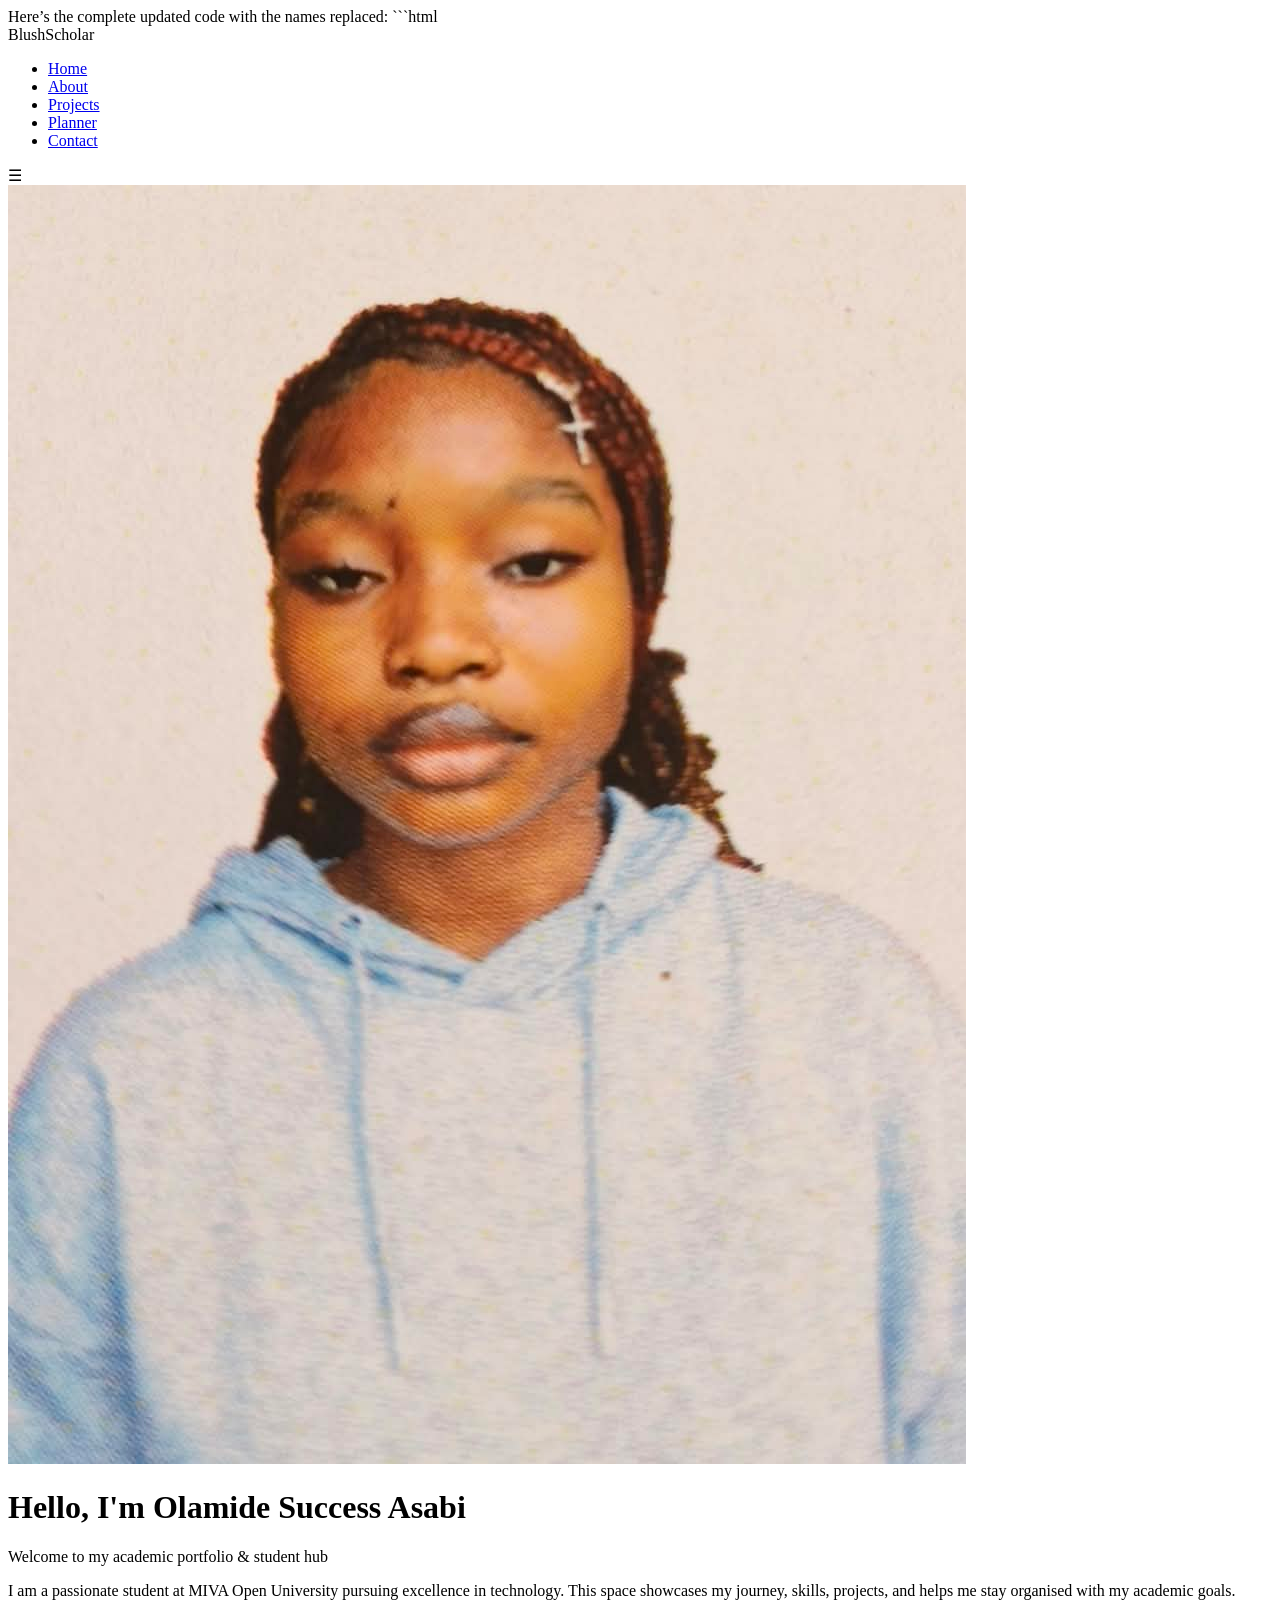
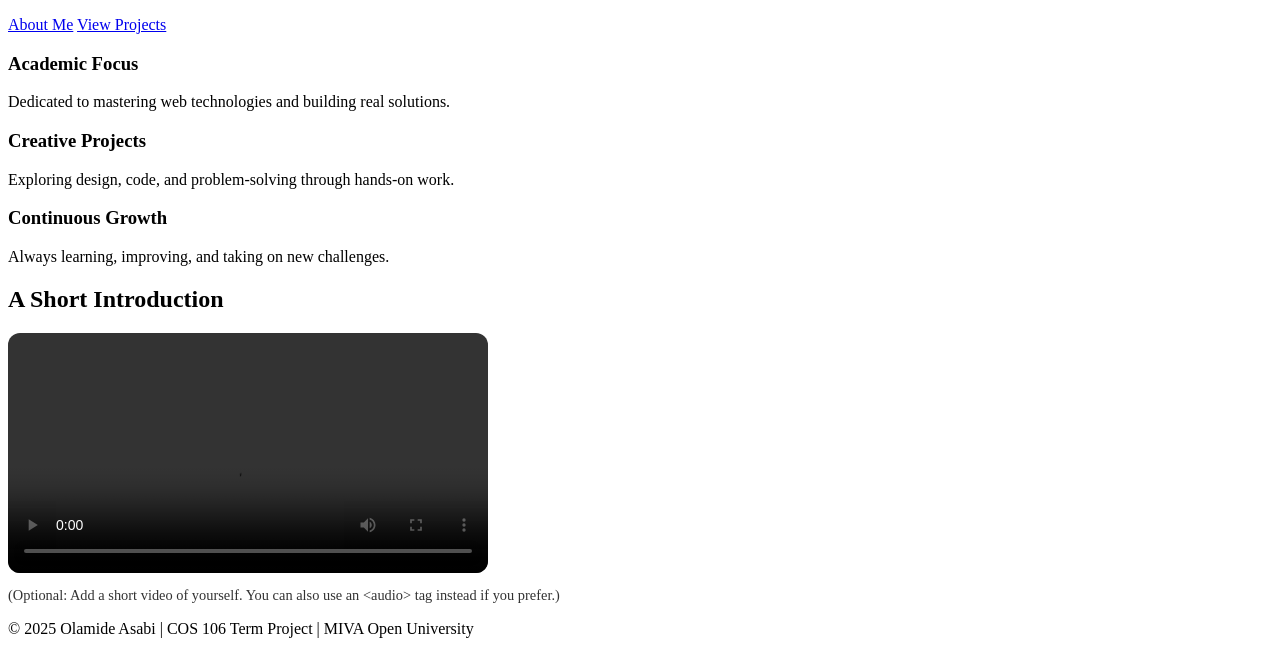
==== index.html @ ef684c94 "Add student profile photograph" ====
<!DOCTYPE html>
Here’s the complete updated code with the names replaced:

```html
<!DOCTYPE html>
<html lang="en">
<head>
  <meta charset="UTF-8">
  <meta name="viewport" content="width=device-width, initial-scale=1.0">
  <title>Olamide Asabi | Student Portfolio</title>
  <link rel="stylesheet" href="css/style.css">
  <link rel="preconnect" href="https://fonts.googleapis.com">
  <link href="https://fonts.googleapis.com/css2?family=Poppins:wght@300;400;600;700&display=swap" rel="stylesheet">
</head>
<body>

  <!-- ========== NAVIGATION ========== -->
  <nav class="navbar">
    <div class="logo">Blush<span>Scholar</span></div>
    <ul class="nav-links" id="navLinks">
      <li><a href="index.html" class="active">Home</a></li>
      <li><a href="about.html">About</a></li>
      <li><a href="projects.html">Projects</a></li>
      <li><a href="planner.html">Planner</a></li>
      <li><a href="contact.html">Contact</a></li>
    </ul>
    <div class="hamburger" id="hamburger">&#9776;</div>
  </nav>

  <!-- ========== HERO SECTION ========== -->
  <header class="hero">
    <div class="hero-content">
      <img src="images/profile.jpeg" alt="Olamide Asabi" class="profile-img">
      <h1>Hello, I'm <span class="highlight">Olamide Success Asabi</span></h1>
      <p class="welcome">Welcome to my academic portfolio &amp; student hub</p>
      <p class="bio">
        I am a passionate student at MIVA Open University pursuing
        excellence in technology. This space showcases my journey,
        skills, projects, and helps me stay organised with my
        academic goals.
      </p>
      <div class="hero-buttons">
        <a href="about.html" class="btn btn-primary">About Me</a>
        <a href="projects.html" class="btn btn-outline">View Projects</a>
      </div>
    </div>
  </header>

  <!-- ========== FEATURE CARDS ========== -->
  <section class="features">
    <div class="feature-card">
      <h3>Academic Focus</h3>
      <p>Dedicated to mastering web technologies and building real solutions.</p>
    </div>
    <div class="feature-card">
      <h3>Creative Projects</h3>
      <p>Exploring design, code, and problem-solving through hands-on work.</p>
    </div>
    <div class="feature-card">
      <h3>Continuous Growth</h3>
      <p>Always learning, improving, and taking on new challenges.</p>
    </div>
  </section>

  <!-- ========== MULTIMEDIA (required) ========== -->
  <section class="media-section">
    <h2>A Short Introduction</h2>
    <video controls width="100%" style="max-width:480px; border-radius:12px;">
      <source src="images/intro.mp4" type="video/mp4">
      Your browser does not support the video tag.
    </video>
    <p style="margin-top:10px; font-size:0.9rem; opacity:0.8;">
      (Optional: Add a short video of yourself. You can also use an
      &lt;audio&gt; tag instead if you prefer.)
    </p>
  </section>

  <footer>
    <p>&copy; 2025 Olamide Asabi | COS 106 Term Project | MIVA Open University</p>
  </footer>

  <script>
    // Simple mobile menu toggle
    const hamburger = document.getElementById('hamburger');
    const navLinks = document.getElementById('navLinks');
    hamburger.addEventListener('click', () => {
      navLinks.classList.toggle('show');
    });
  </script>

</body>
</html>
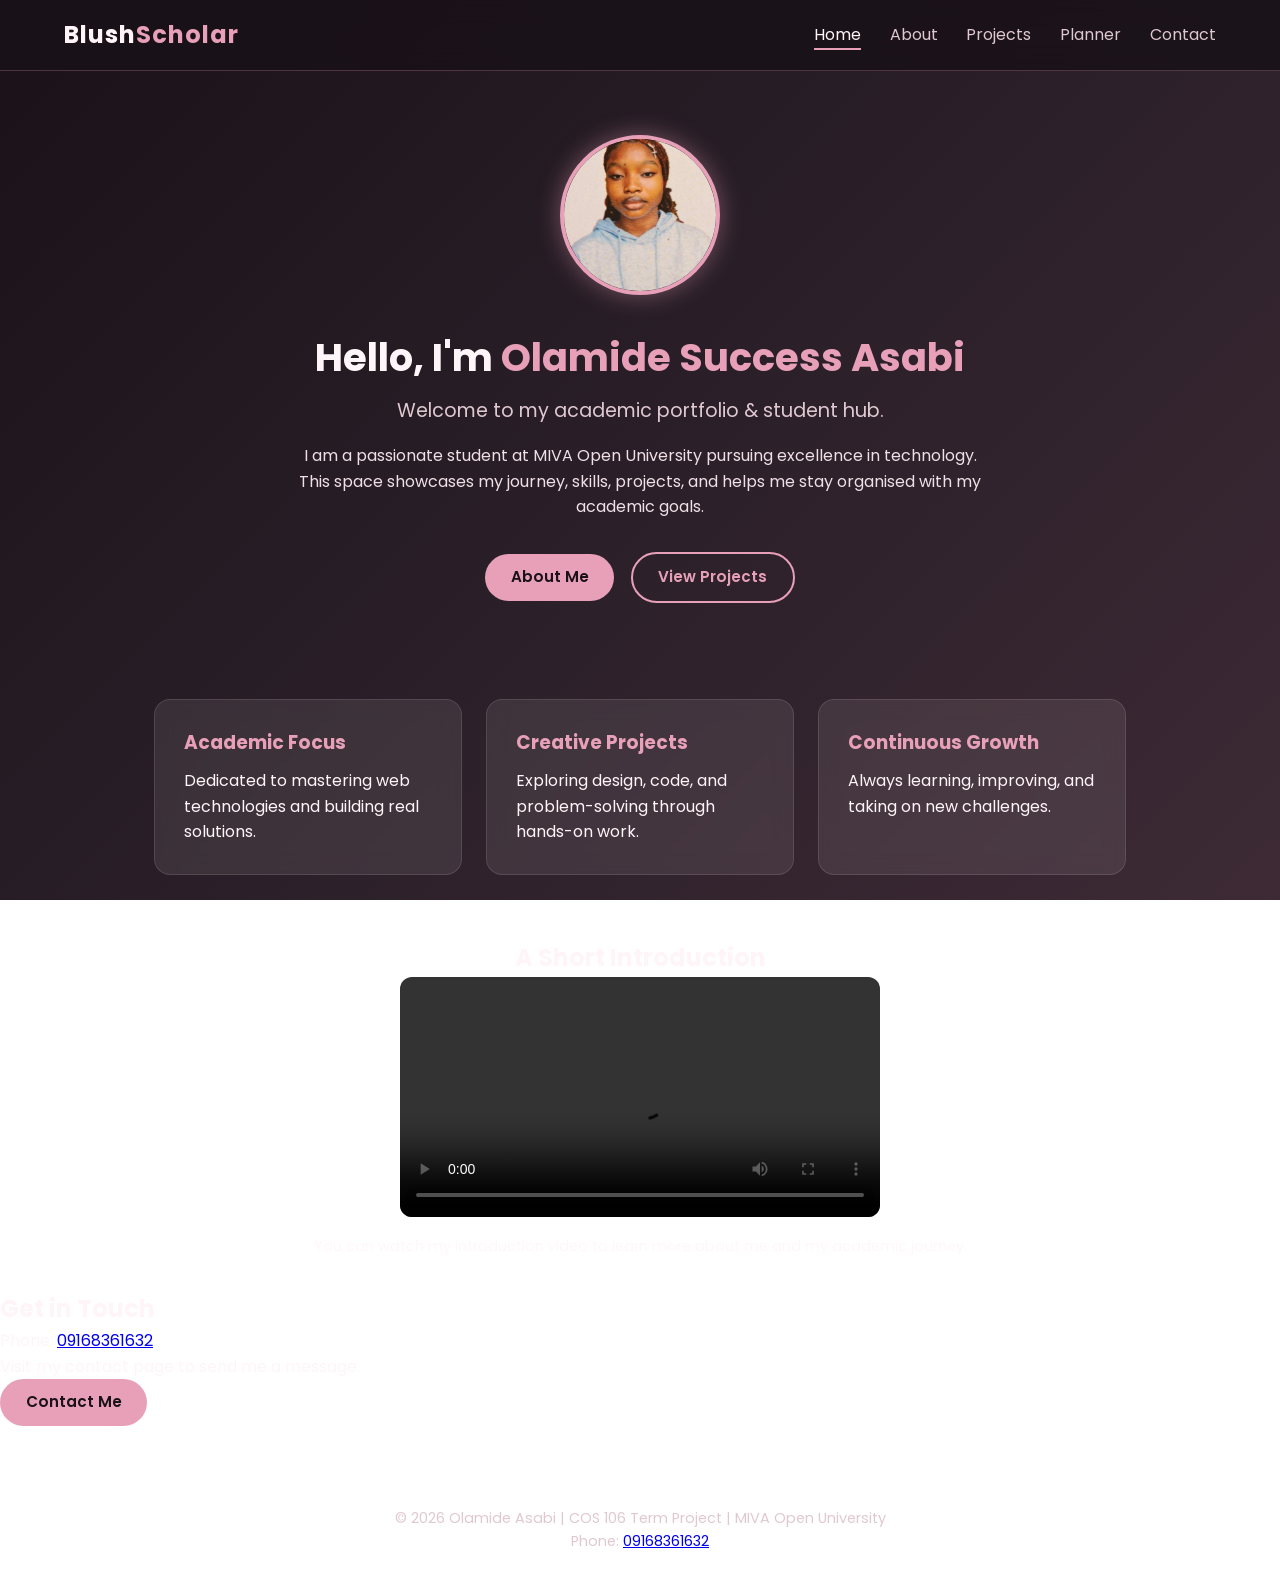
==== commit 7e6244c4: "Add student profile photograph" ====
--- a/index.html
+++ b/index.html
@@ -1,91 +1,304 @@
-<!DOCTYPE html>
-Here’s the complete updated code with the names replaced:
-
-```html
+
 <!DOCTYPE html>
 <html lang="en">
 <head>
   <meta charset="UTF-8">
   <meta name="viewport" content="width=device-width, initial-scale=1.0">
+
+  <meta name="description" content="Welcome to Olamide Success Asabi's academic portfolio at MIVA Open University. Explore my academic journey, projects, skills and student planner.">
+
+  <meta name="theme-color" content="#f8d7e5">
+
   <title>Olamide Asabi | Student Portfolio</title>
+
   <link rel="stylesheet" href="css/style.css">
+
   <link rel="preconnect" href="https://fonts.googleapis.com">
-  <link href="https://fonts.googleapis.com/css2?family=Poppins:wght@300;400;600;700&display=swap" rel="stylesheet">
+  <link rel="preconnect" href="https://fonts.gstatic.com" crossorigin>
+
+  <link
+    href="https://fonts.googleapis.com/css2?family=Poppins:wght@300;400;600;700&display=swap"
+    rel="stylesheet"
+  >
 </head>
+
 <body>
 
   <!-- ========== NAVIGATION ========== -->
-  <nav class="navbar">
-    <div class="logo">Blush<span>Scholar</span></div>
+
+  <nav class="navbar" aria-label="Main navigation">
+
+    <div class="logo">
+      Blush<span>Scholar</span>
+    </div>
+
     <ul class="nav-links" id="navLinks">
-      <li><a href="index.html" class="active">Home</a></li>
-      <li><a href="about.html">About</a></li>
-      <li><a href="projects.html">Projects</a></li>
-      <li><a href="planner.html">Planner</a></li>
-      <li><a href="contact.html">Contact</a></li>
+
+      <li>
+        <a href="index.html" class="active" aria-current="page">Home</a>
+      </li>
+
+      <li>
+        <a href="about.html">About</a>
+      </li>
+
+      <li>
+        <a href="projects.html">Projects</a>
+      </li>
+
+      <li>
+        <a href="planner.html">Planner</a>
+      </li>
+
+      <li>
+        <a href="contact.html">Contact</a>
+      </li>
+
     </ul>
-    <div class="hamburger" id="hamburger">&#9776;</div>
+
+    <button
+      class="hamburger"
+      id="hamburger"
+      type="button"
+      aria-label="Open navigation menu"
+      aria-expanded="false"
+      aria-controls="navLinks"
+    >
+      <span aria-hidden="true">&#9776;</span>
+    </button>
+
   </nav>
 
+
   <!-- ========== HERO SECTION ========== -->
+
   <header class="hero">
+
     <div class="hero-content">
-      <img src="images/profile.jpeg" alt="Olamide Asabi" class="profile-img">
-      <h1>Hello, I'm <span class="highlight">Olamide Success Asabi</span></h1>
-      <p class="welcome">Welcome to my academic portfolio &amp; student hub</p>
+
+      <img
+        src="images/profile.jpeg"
+        alt="Profile photograph of Olamide Success Asabi"
+        class="profile-img"
+      >
+
+      <h1>
+        Hello, I'm
+        <span class="highlight">Olamide Success Asabi</span>
+      </h1>
+
+      <p class="welcome">
+        Welcome to my academic portfolio &amp; student hub.
+      </p>
+
       <p class="bio">
         I am a passionate student at MIVA Open University pursuing
         excellence in technology. This space showcases my journey,
         skills, projects, and helps me stay organised with my
         academic goals.
       </p>
+
       <div class="hero-buttons">
-        <a href="about.html" class="btn btn-primary">About Me</a>
-        <a href="projects.html" class="btn btn-outline">View Projects</a>
+
+        <a href="about.html" class="btn btn-primary">
+          About Me
+        </a>
+
+        <a href="projects.html" class="btn btn-outline">
+          View Projects
+        </a>
+
       </div>
-    </div>
+
+    </div>
+
   </header>
 
+
   <!-- ========== FEATURE CARDS ========== -->
-  <section class="features">
+
+  <section class="features" aria-label="Academic highlights">
+
     <div class="feature-card">
+
       <h3>Academic Focus</h3>
-      <p>Dedicated to mastering web technologies and building real solutions.</p>
-    </div>
+
+      <p>
+        Dedicated to mastering web technologies and building real solutions.
+      </p>
+
+    </div>
+
     <div class="feature-card">
+
       <h3>Creative Projects</h3>
-      <p>Exploring design, code, and problem-solving through hands-on work.</p>
-    </div>
+
+      <p>
+        Exploring design, code, and problem-solving through hands-on work.
+      </p>
+
+    </div>
+
     <div class="feature-card">
+
       <h3>Continuous Growth</h3>
-      <p>Always learning, improving, and taking on new challenges.</p>
-    </div>
+
+      <p>
+        Always learning, improving, and taking on new challenges.
+      </p>
+
+    </div>
+
   </section>
 
-  <!-- ========== MULTIMEDIA (required) ========== -->
+
+  <!-- ========== MULTIMEDIA SECTION ========== -->
+
   <section class="media-section">
+
     <h2>A Short Introduction</h2>
-    <video controls width="100%" style="max-width:480px; border-radius:12px;">
+
+    <video
+      controls
+      preload="metadata"
+      width="100%"
+      style="max-width:480px; border-radius:12px;"
+      aria-label="Introduction video of Olamide Success Asabi"
+    >
+
       <source src="images/intro.mp4" type="video/mp4">
+
       Your browser does not support the video tag.
+
     </video>
+
     <p style="margin-top:10px; font-size:0.9rem; opacity:0.8;">
-      (Optional: Add a short video of yourself. You can also use an
-      &lt;audio&gt; tag instead if you prefer.)
-    </p>
+
+      You can watch my introduction video to learn more about me
+      and my academic journey.
+
+    </p>
+
   </section>
 
+
+  <!-- ========== CONTACT INFORMATION ========== -->
+
+  <section class="contact-info">
+
+    <h2>Get in Touch</h2>
+
+    <p>
+      Phone:
+      <a href="tel:09168361632">09168361632</a>
+    </p>
+
+    <p>
+      Visit my contact page to send me a message.
+    </p>
+
+    <a href="contact.html" class="btn btn-primary">
+      Contact Me
+    </a>
+
+  </section>
+
+
+  <!-- ========== FOOTER ========== -->
+
   <footer>
-    <p>&copy; 2025 Olamide Asabi | COS 106 Term Project | MIVA Open University</p>
+
+    <p>
+      &copy; 2026 Olamide Asabi |
+      COS 106 Term Project |
+      MIVA Open University
+    </p>
+
+    <p>
+      Phone:
+      <a href="tel:09168361632">09168361632</a>
+    </p>
+
   </footer>
 
+
+  <!-- ========== MOBILE NAVIGATION SCRIPT ========== -->
+
   <script>
-    // Simple mobile menu toggle
+
     const hamburger = document.getElementById('hamburger');
     const navLinks = document.getElementById('navLinks');
-    hamburger.addEventListener('click', () => {
-      navLinks.classList.toggle('show');
+
+    // Open and close the mobile navigation menu
+
+    function toggleMenu() {
+
+      const isOpen = navLinks.classList.toggle('show');
+
+      hamburger.setAttribute('aria-expanded', isOpen);
+
+      hamburger.setAttribute(
+        'aria-label',
+        isOpen ? 'Close navigation menu' : 'Open navigation menu'
+      );
+
+    }
+
+    // Close the navigation menu
+
+    function closeMenu() {
+
+      navLinks.classList.remove('show');
+
+      hamburger.setAttribute('aria-expanded', 'false');
+
+      hamburger.setAttribute('aria-label', 'Open navigation menu');
+
+    }
+
+    // Toggle menu when hamburger button is clicked
+
+    hamburger.addEventListener('click', toggleMenu);
+
+    // Close menu when a navigation link is selected
+
+    const navigationLinks = navLinks.querySelectorAll('a');
+
+    navigationLinks.forEach(function(link) {
+
+      link.addEventListener('click', closeMenu);
+
     });
+
+    // Close menu when Escape key is pressed
+
+    document.addEventListener('keydown', function(event) {
+
+      if (event.key === 'Escape') {
+
+        closeMenu();
+
+        hamburger.focus();
+
+      }
+
+    });
+
+    // Close menu when clicking outside navigation
+
+    document.addEventListener('click', function(event) {
+
+      if (
+        !hamburger.contains(event.target) &&
+        !navLinks.contains(event.target)
+      ) {
+
+        closeMenu();
+
+      }
+
+    });
+
   </script>
 
 </body>
--- a/css/style.css
+++ b/css/style.css
@@ -0,0 +1,710 @@
+
+/* =================================================
+   BLUSH SCHOLAR - Soft Pink Student Portfolio Theme
+   COS 106 Term Project
+   Soft blush pinks • glassmorphism • gentle gradients
+   ================================================= */
+
+
+/* ---------- GLOBAL RESET ---------- */
+
+* {
+    margin: 0;
+    padding: 0;
+    box-sizing: border-box;
+}
+
+html {
+    scroll-behavior: smooth;
+}
+
+body {
+    font-family: 'Poppins', sans-serif;
+    background: linear-gradient(135deg, #1a1218, #2a1f28, #3d2a35);
+    background-attachment: fixed;
+    color: #fff5f8;
+    min-height: 100vh;
+    line-height: 1.6;
+    overflow-x: hidden;
+}
+
+
+/* ---------- NAVIGATION ---------- */
+
+.navbar {
+    display: flex;
+    justify-content: space-between;
+    align-items: center;
+    padding: 1rem 5%;
+    background: rgba(26, 18, 24, 0.88);
+    backdrop-filter: blur(12px);
+    -webkit-backdrop-filter: blur(12px);
+    position: sticky;
+    top: 0;
+    z-index: 1000;
+    border-bottom: 1px solid rgba(232, 160, 184, 0.25);
+}
+
+.logo {
+    font-size: 1.5rem;
+    font-weight: 700;
+    letter-spacing: 1px;
+}
+
+.logo span {
+    color: #e8a0b8;
+}
+
+.nav-links {
+    display: flex;
+    list-style: none;
+    gap: 1.8rem;
+}
+
+.nav-links a {
+    color: #e0c8d0;
+    text-decoration: none;
+    font-weight: 400;
+    position: relative;
+    transition: color 0.3s ease;
+}
+
+.nav-links a:hover,
+.nav-links a.active {
+    color: #fff5f8;
+}
+
+.nav-links a::after {
+    content: '';
+    position: absolute;
+    bottom: -4px;
+    left: 0;
+    width: 0;
+    height: 2px;
+    background: #e8a0b8;
+    transition: width 0.3s ease;
+}
+
+.nav-links a:hover::after,
+.nav-links a.active::after {
+    width: 100%;
+}
+
+/* Hamburger Menu */
+
+.hamburger {
+    display: none;
+    font-size: 1.8rem;
+    cursor: pointer;
+    color: #e8a0b8;
+    background: transparent;
+    border: none;
+    padding: 0.3rem;
+    line-height: 1;
+}
+
+
+/* ---------- HERO SECTION ---------- */
+
+.hero {
+    display: flex;
+    justify-content: center;
+    align-items: center;
+    padding: 4rem 5%;
+    text-align: center;
+}
+
+.hero-content {
+    max-width: 700px;
+}
+
+.profile-img {
+    width: 160px;
+    height: 160px;
+    border-radius: 50%;
+    object-fit: cover;
+    border: 4px solid #e8a0b8;
+    box-shadow: 0 0 25px rgba(232, 160, 184, 0.4);
+    margin-bottom: 1.5rem;
+    transition: transform 0.4s ease;
+}
+
+.profile-img:hover {
+    transform: scale(1.05);
+}
+
+.hero h1 {
+    font-size: 2.4rem;
+    margin-bottom: 0.5rem;
+}
+
+.highlight {
+    color: #e8a0b8;
+}
+
+.welcome {
+    font-size: 1.2rem;
+    color: #e0c8d0;
+    margin-bottom: 1rem;
+}
+
+.bio {
+    color: #f0e0e6;
+    margin-bottom: 2rem;
+    font-size: 1rem;
+}
+
+
+/* ---------- BUTTONS ---------- */
+
+.btn {
+    display: inline-block;
+    padding: 0.7rem 1.6rem;
+    border-radius: 30px;
+    text-decoration: none;
+    font-weight: 600;
+    transition: all 0.3s ease;
+    border: none;
+    cursor: pointer;
+    font-size: 0.95rem;
+    font-family: inherit;
+}
+
+.btn-primary {
+    background: #e8a0b8;
+    color: #1a1218;
+}
+
+.btn-primary:hover {
+    background: #f5c0d0;
+    transform: translateY(-2px);
+    box-shadow: 0 8px 20px rgba(232, 160, 184, 0.4);
+}
+
+.btn-outline {
+    background: transparent;
+    color: #e8a0b8;
+    border: 2px solid #e8a0b8;
+    margin-left: 0.8rem;
+}
+
+.btn-outline:hover {
+    background: #e8a0b8;
+    color: #1a1218;
+}
+
+.btn-small {
+    padding: 0.4rem 1rem;
+    font-size: 0.85rem;
+}
+
+
+/* ---------- FEATURE / CARD STYLES ---------- */
+
+.features {
+    display: grid;
+    grid-template-columns: repeat(auto-fit, minmax(250px, 1fr));
+    gap: 1.5rem;
+    padding: 2rem 5%;
+    max-width: 1100px;
+    margin: 0 auto;
+}
+
+.feature-card,
+.about-card,
+.project-card {
+    background: rgba(255, 235, 245, 0.09);
+    backdrop-filter: blur(10px);
+    -webkit-backdrop-filter: blur(10px);
+    border: 1px solid rgba(255, 235, 245, 0.12);
+    border-radius: 16px;
+    padding: 1.8rem;
+    transition: transform 0.3s ease, box-shadow 0.3s ease;
+}
+
+.feature-card:hover,
+.about-card:hover,
+.project-card:hover {
+    transform: translateY(-6px);
+    box-shadow: 0 12px 30px rgba(0, 0, 0, 0.35);
+    border-color: rgba(232, 160, 184, 0.35);
+}
+
+.feature-card h3 {
+    color: #e8a0b8;
+    margin-bottom: 0.6rem;
+}
+
+
+/* ---------- PAGE CONTENT ---------- */
+
+.page-content {
+    max-width: 1000px;
+    margin: 0 auto;
+    padding: 3rem 5%;
+}
+
+.page-title {
+    font-size: 2.2rem;
+    margin-bottom: 0.5rem;
+    text-align: center;
+}
+
+.page-intro {
+    text-align: center;
+    color: #e0c8d0;
+    margin-bottom: 2.5rem;
+}
+
+
+/* ---------- ABOUT PAGE ---------- */
+
+.about-grid {
+    display: grid;
+    grid-template-columns: repeat(auto-fit, minmax(280px, 1fr));
+    gap: 1.5rem;
+    margin-bottom: 3rem;
+}
+
+.about-card h2 {
+    color: #e8a0b8;
+    font-size: 1.2rem;
+    margin-bottom: 1rem;
+}
+
+.about-card ul {
+    padding-left: 1.2rem;
+}
+
+.about-card li {
+    margin-bottom: 0.4rem;
+    color: #f0e0e6;
+}
+
+.skills-list {
+    display: flex;
+    flex-wrap: wrap;
+    gap: 0.6rem;
+}
+
+.skill-tag {
+    background: rgba(232, 160, 184, 0.22);
+    color: #f5c0d0;
+    padding: 0.35rem 0.9rem;
+    border-radius: 20px;
+    font-size: 0.85rem;
+    border: 1px solid rgba(232, 160, 184, 0.35);
+}
+
+
+/* ---------- TABLE ---------- */
+
+.styled-table {
+    width: 100%;
+    border-collapse: collapse;
+    background: rgba(255, 235, 245, 0.06);
+    border-radius: 12px;
+    overflow: hidden;
+    margin-top: 1rem;
+}
+
+.styled-table th,
+.styled-table td {
+    padding: 0.9rem 1.2rem;
+    text-align: left;
+}
+
+.styled-table th {
+    background: rgba(232, 160, 184, 0.28);
+    color: #fff5f8;
+}
+
+.styled-table tr:nth-child(even) {
+    background: rgba(255, 235, 245, 0.04);
+}
+
+
+/* ---------- PROJECTS ---------- */
+
+.projects-grid {
+    display: grid;
+    grid-template-columns: repeat(auto-fit, minmax(280px, 1fr));
+    gap: 1.8rem;
+}
+
+.project-image {
+    height: 140px;
+    background: linear-gradient(135deg, #e8a0b8, #3d2a35);
+    border-radius: 12px;
+    display: flex;
+    align-items: center;
+    justify-content: center;
+    font-weight: 600;
+    font-size: 1.3rem;
+    margin-bottom: 1rem;
+}
+
+.project-card h3 {
+    margin-bottom: 0.6rem;
+    color: #fff5f8;
+}
+
+.project-card p {
+    color: #e0c8d0;
+    font-size: 0.95rem;
+    margin-bottom: 1.2rem;
+}
+
+.project-links {
+    display: flex;
+    gap: 0.6rem;
+    flex-wrap: wrap;
+}
+
+
+/* ---------- PLANNER ---------- */
+
+.planner-container {
+    max-width: 600px;
+    margin: 0 auto;
+    background: rgba(255, 235, 245, 0.07);
+    border-radius: 16px;
+    padding: 2rem;
+    border: 1px solid rgba(255, 235, 245, 0.12);
+}
+
+.add-task-form {
+    display: flex;
+    gap: 0.8rem;
+    margin-bottom: 1.5rem;
+}
+
+#taskInput {
+    flex: 1;
+    min-width: 0;
+    padding: 0.75rem 1rem;
+    border-radius: 10px;
+    border: 1px solid rgba(255, 235, 245, 0.18);
+    background: rgba(0, 0, 0, 0.28);
+    color: #fff5f8;
+    font-size: 1rem;
+    outline: none;
+    font-family: inherit;
+}
+
+#taskInput:focus {
+    border-color: #e8a0b8;
+}
+
+.task-list {
+    list-style: none;
+}
+
+.task-item {
+    display: flex;
+    justify-content: space-between;
+    align-items: center;
+    gap: 0.8rem;
+    padding: 0.9rem 1rem;
+    background: rgba(255, 235, 245, 0.06);
+    border-radius: 10px;
+    margin-bottom: 0.6rem;
+    transition: all 0.3s ease;
+}
+
+.task-text {
+    min-width: 0;
+    overflow-wrap: anywhere;
+}
+
+.task-item.completed .task-text {
+    text-decoration: line-through;
+    opacity: 0.55;
+}
+
+.task-actions {
+    display: flex;
+    gap: 0.5rem;
+    flex-shrink: 0;
+}
+
+.btn-complete,
+.btn-delete {
+    padding: 0.3rem 0.7rem;
+    border-radius: 6px;
+    border: none;
+    cursor: pointer;
+    font-size: 0.8rem;
+    font-weight: 600;
+    font-family: inherit;
+}
+
+.btn-complete {
+    background: #a8c5b8;
+    color: #1a1218;
+}
+
+.btn-delete {
+    background: #e8a0b8;
+    color: #1a1218;
+}
+
+.empty-message {
+    text-align: center;
+    color: #e0c8d0;
+    padding: 1.5rem;
+}
+
+
+/* ---------- CONTACT FORM ---------- */
+
+.contact-form {
+    max-width: 550px;
+    width: 100%;
+    margin: 0 auto;
+    background: rgba(255, 235, 245, 0.07);
+    padding: 2rem;
+    border-radius: 16px;
+    border: 1px solid rgba(255, 235, 245, 0.12);
+    backdrop-filter: blur(10px);
+    -webkit-backdrop-filter: blur(10px);
+}
+
+.form-group {
+    margin-bottom: 1.3rem;
+}
+
+.form-group label {
+    display: block;
+    margin-bottom: 0.4rem;
+    font-weight: 500;
+    color: #f0e0e6;
+}
+
+/* Input Fields and Textarea */
+
+.form-group input,
+.form-group textarea {
+    width: 100%;
+    padding: 0.75rem 1rem;
+    border-radius: 10px;
+    border: 1px solid rgba(255, 235, 245, 0.18);
+    background: rgba(0, 0, 0, 0.28);
+    color: #fff5f8;
+    font-size: 1rem;
+    font-family: inherit;
+    outline: none;
+    transition: border-color 0.3s ease, box-shadow 0.3s ease;
+}
+
+.form-group input::placeholder,
+.form-group textarea::placeholder {
+    color: #bfa9b3;
+    opacity: 1;
+}
+
+.form-group textarea {
+    resize: vertical;
+    min-height: 120px;
+}
+
+/* Input Focus */
+
+.form-group input:focus,
+.form-group textarea:focus {
+    border-color: #e8a0b8;
+    box-shadow: 0 0 0 3px rgba(232, 160, 184, 0.15);
+}
+
+/* Validation Error */
+
+.input-error {
+    border-color: #f08090 !important;
+    box-shadow: 0 0 0 2px rgba(240, 128, 144, 0.12);
+}
+
+.error-message {
+    color: #f5a0b0;
+    font-size: 0.8rem;
+    margin-top: 0.3rem;
+    display: block;
+    min-height: 0;
+}
+
+/* Success Message */
+
+.success-message {
+    color: #a8c5b8;
+    margin-top: 1rem;
+    font-weight: 600;
+    text-align: center;
+}
+
+
+/* ---------- FOOTER ---------- */
+
+footer {
+    text-align: center;
+    padding: 2rem 5%;
+    margin-top: 3rem;
+    border-top: 1px solid rgba(255, 235, 245, 0.1);
+    color: #e0c8d0;
+    font-size: 0.9rem;
+}
+
+.media-section {
+    text-align: center;
+    padding: 2rem 5%;
+}
+
+
+/* ---------- ACCESSIBILITY ---------- */
+
+a:focus-visible,
+button:focus-visible,
+input:focus-visible,
+textarea:focus-visible {
+    outline: 2px solid #f5c0d0;
+    outline-offset: 3px;
+}
+
+
+/* ---------- RESPONSIVE DESIGN ---------- */
+
+/* Tablets and Mobile Devices */
+
+@media (max-width: 768px) {
+
+    .navbar {
+        padding: 1rem 5%;
+    }
+
+    .hamburger {
+        display: block;
+    }
+
+    .nav-links {
+        display: none;
+        position: absolute;
+        top: 100%;
+        right: 5%;
+        left: 5%;
+        background: rgba(26, 18, 24, 0.97);
+        backdrop-filter: blur(12px);
+        -webkit-backdrop-filter: blur(12px);
+        flex-direction: column;
+        padding: 1.2rem;
+        border-radius: 12px;
+        border: 1px solid rgba(232, 160, 184, 0.3);
+        gap: 1rem;
+        box-shadow: 0 10px 25px rgba(0, 0, 0, 0.3);
+    }
+
+    .nav-links.show {
+        display: flex;
+    }
+
+    .nav-links a {
+        display: block;
+        padding: 0.3rem 0;
+    }
+
+    .hero {
+        padding: 3rem 5%;
+    }
+
+    .hero h1 {
+        font-size: 1.8rem;
+    }
+
+    .page-title {
+        font-size: 1.9rem;
+    }
+
+    .add-task-form {
+        flex-direction: column;
+    }
+
+    .btn-outline {
+        margin-left: 0;
+        margin-top: 0.6rem;
+    }
+
+    .contact-form {
+        padding: 1.5rem;
+    }
+
+    .planner-container {
+        padding: 1.5rem;
+    }
+}
+
+
+/* Small Mobile Devices */
+
+@media (max-width: 480px) {
+
+    .logo {
+        font-size: 1.25rem;
+    }
+
+    .hero h1 {
+        font-size: 1.6rem;
+    }
+
+    .profile-img {
+        width: 130px;
+        height: 130px;
+    }
+
+    .page-content {
+        padding: 2rem 5%;
+    }
+
+    .page-title {
+        font-size: 1.7rem;
+    }
+
+    .contact-form {
+        padding: 1.2rem;
+    }
+
+    .feature-card,
+    .about-card,
+    .project-card {
+        padding: 1.3rem;
+    }
+
+    .task-item {
+        align-items: flex-start;
+        flex-direction: column;
+    }
+
+    .task-actions {
+        width: 100%;
+    }
+
+    .styled-table th,
+    .styled-table td {
+        padding: 0.65rem;
+        font-size: 0.85rem;
+    }
+
+}
+
+
+/* ---------- REDUCED MOTION ---------- */
+
+@media (prefers-reduced-motion: reduce) {
+
+    *,
+    *::before,
+    *::after {
+        scroll-behavior: auto !important;
+        transition-duration: 0.01ms !important;
+        animation-duration: 0.01ms !important;
+        animation-iteration-count: 1 !important;
+    }
+
+}
+
